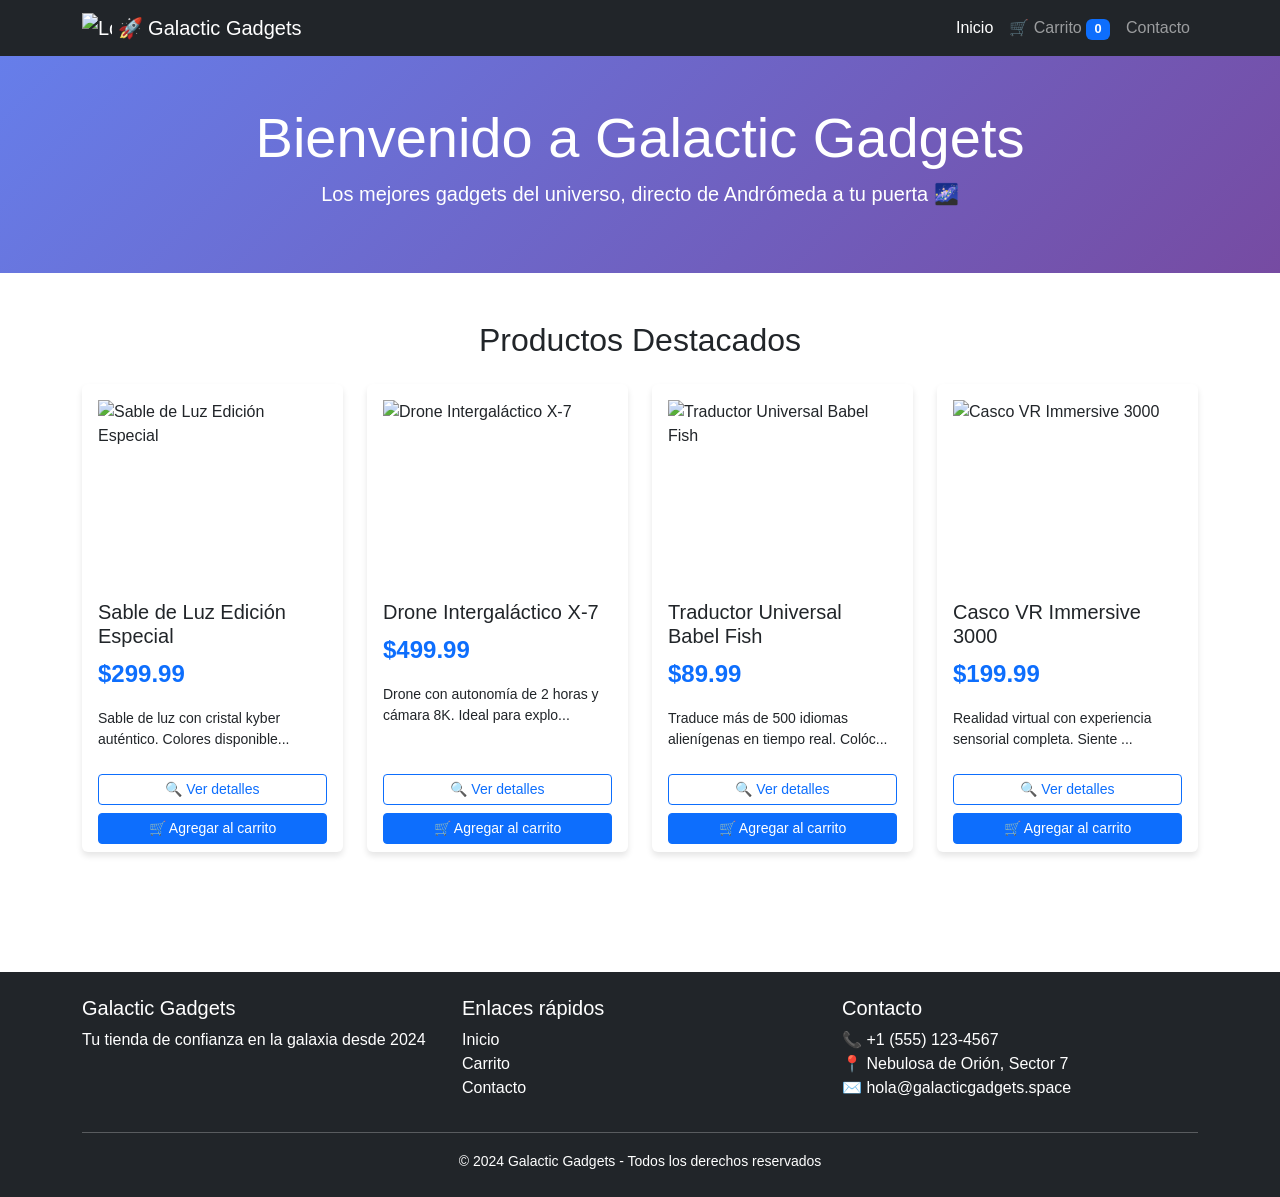
==== index.html @ 99296174 "docs: agregar enlace al repositorio en README" ====
<!DOCTYPE html>
<html lang="es">
<head>
    <meta charset="UTF-8">
    <meta name="viewport" content="width=device-width, initial-scale=1.0">
    <title>Galactic Gadgets | Inicio</title>
    
    <!-- Bootstrap CSS -->
    <link href="https://cdn.jsdelivr.net/npm/bootstrap@5.3.2/dist/css/bootstrap.min.css" rel="stylesheet">
    <!-- Estilos personalizados -->
    <link rel="stylesheet" href="assets/css/style.css">
</head>
<body>
    <!-- Header con Navbar -->
    <header>
        <nav class="navbar navbar-expand-lg navbar-dark bg-dark">
            <div class="container">
                <a class="navbar-brand" href="index.html">
                    <img src="https://cdn-icons-png.flaticon.com/512/483/483345.png" alt="Logo" width="30" height="30" class="d-inline-block align-top">
                    🚀 Galactic Gadgets
                </a>
                <button class="navbar-toggler" type="button" data-bs-toggle="collapse" data-bs-target="#navbarNav">
                    <span class="navbar-toggler-icon"></span>
                </button>
                <div class="collapse navbar-collapse" id="navbarNav">
                    <ul class="navbar-nav ms-auto">
                        <li class="nav-item">
                            <a class="nav-link active" href="index.html">Inicio</a>
                        </li>
                        <li class="nav-item">
                            <a class="nav-link" href="carrito.html">
                                🛒 Carrito 
                                <span class="badge bg-primary" id="contador-carrito">0</span>
                            </a>
                        </li>
                        <li class="nav-item">
                            <a class="nav-link" href="#contacto">Contacto</a>
                        </li>
                    </ul>
                </div>
            </div>
        </nav>
    </header>

    <!-- Main Content -->
    <main>
        <!-- Hero Section -->
        <section class="hero-section bg-light py-5">
            <div class="container text-center">
                <h1 class="display-4">Bienvenido a Galactic Gadgets</h1>
                <p class="lead">Los mejores gadgets del universo, directo de Andrómeda a tu puerta 🌌</p>
            </div>
        </section>

        <!-- Sección de Productos -->
        <section class="productos-section py-5">
            <div class="container">
                <h2 class="text-center mb-4">Productos Destacados</h2>
                
                <!-- Grid de productos -->
                <div class="row g-4" id="productos-container">
                    <!-- Los productos se cargarán dinámicamente con JS -->
                </div>
            </div>
        </section>
    </main>

    <!-- Footer -->
    <footer class="bg-dark text-white py-4 mt-5">
        <div class="container">
            <div class="row">
                <div class="col-md-4">
                    <h5>Galactic Gadgets</h5>
                    <p>Tu tienda de confianza en la galaxia desde 2024</p>
                </div>
                <div class="col-md-4">
                    <h5>Enlaces rápidos</h5>
                    <ul class="list-unstyled">
                        <li><a href="index.html" class="text-white text-decoration-none">Inicio</a></li>
                        <li><a href="carrito.html" class="text-white text-decoration-none">Carrito</a></li>
                        <li><a href="#" class="text-white text-decoration-none">Contacto</a></li>
                    </ul>
                </div>
                <div class="col-md-4">
                    <h5>Contacto</h5>
                    <p>📞 +1 (555) 123-4567<br>
                    📍 Nebulosa de Orión, Sector 7<br>
                    ✉️ hola@galacticgadgets.space</p>
                </div>
            </div>
            <hr class="my-3">
            <div class="text-center">
                <small>&copy; 2024 Galactic Gadgets - Todos los derechos reservados</small>
            </div>
        </div>
    </footer>

    <!-- Scripts -->
    <script src="https://cdn.jsdelivr.net/npm/bootstrap@5.3.2/dist/js/bootstrap.bundle.min.js"></script>
    <script src="assets/js/main.js"></script>
</body>
</html>
---- assets/css/style.css ----
/* Estilos personalizados para Galactic Gadgets */

/* Variables de colores */
:root {
    --primary: #6f42c1;
    --secondary: #20c997;
    --dark: #212529;
    --light: #f8f9fa;
}

/* Estilos generales */
body {
    font-family: 'Segoe UI', Tahoma, Geneva, Verdana, sans-serif;
    min-height: 100vh;
    display: flex;
    flex-direction: column;
}

main {
    flex: 1;
}

/* Hero section */
.hero-section {
    background: linear-gradient(135deg, #667eea 0%, #764ba2 100%);
    color: white;
}

/* Cards de productos */
.card {
    transition: transform 0.3s ease, box-shadow 0.3s ease;
    border: none;
    box-shadow: 0 4px 6px rgba(0,0,0,0.1);
}

.card:hover {
    transform: translateY(-5px);
    box-shadow: 0 8px 15px rgba(0,0,0,0.2);
}

.card-img-top {
    height: 200px;
    object-fit: cover;
}

/* Badge del carrito */
.badge {
    font-size: 0.8rem;
}

/* Footer */
footer {
    margin-top: auto;
}

footer a:hover {
    color: var(--secondary) !important;
}

/* Responsive */
@media (max-width: 768px) {
    .hero-section h1 {
        font-size: 2rem;
    }
    
    .card-img-top {
        height: 150px;
    }
}

/* Animaciones */
@keyframes fadeIn {
    from { opacity: 0; transform: translateY(20px); }
    to { opacity: 1; transform: translateY(0); }
}

.card {
    animation: fadeIn 0.5s ease-out;
}

/* Animaciones para notificaciones */
@keyframes slideIn {
    from {
        transform: translateX(100%);
        opacity: 0;
    }
    to {
        transform: translateX(0);
        opacity: 1;
    }
}

@keyframes slideOut {
    from {
        transform: translateX(0);
        opacity: 1;
    }
    to {
        transform: translateX(100%);
        opacity: 0;
    }
}
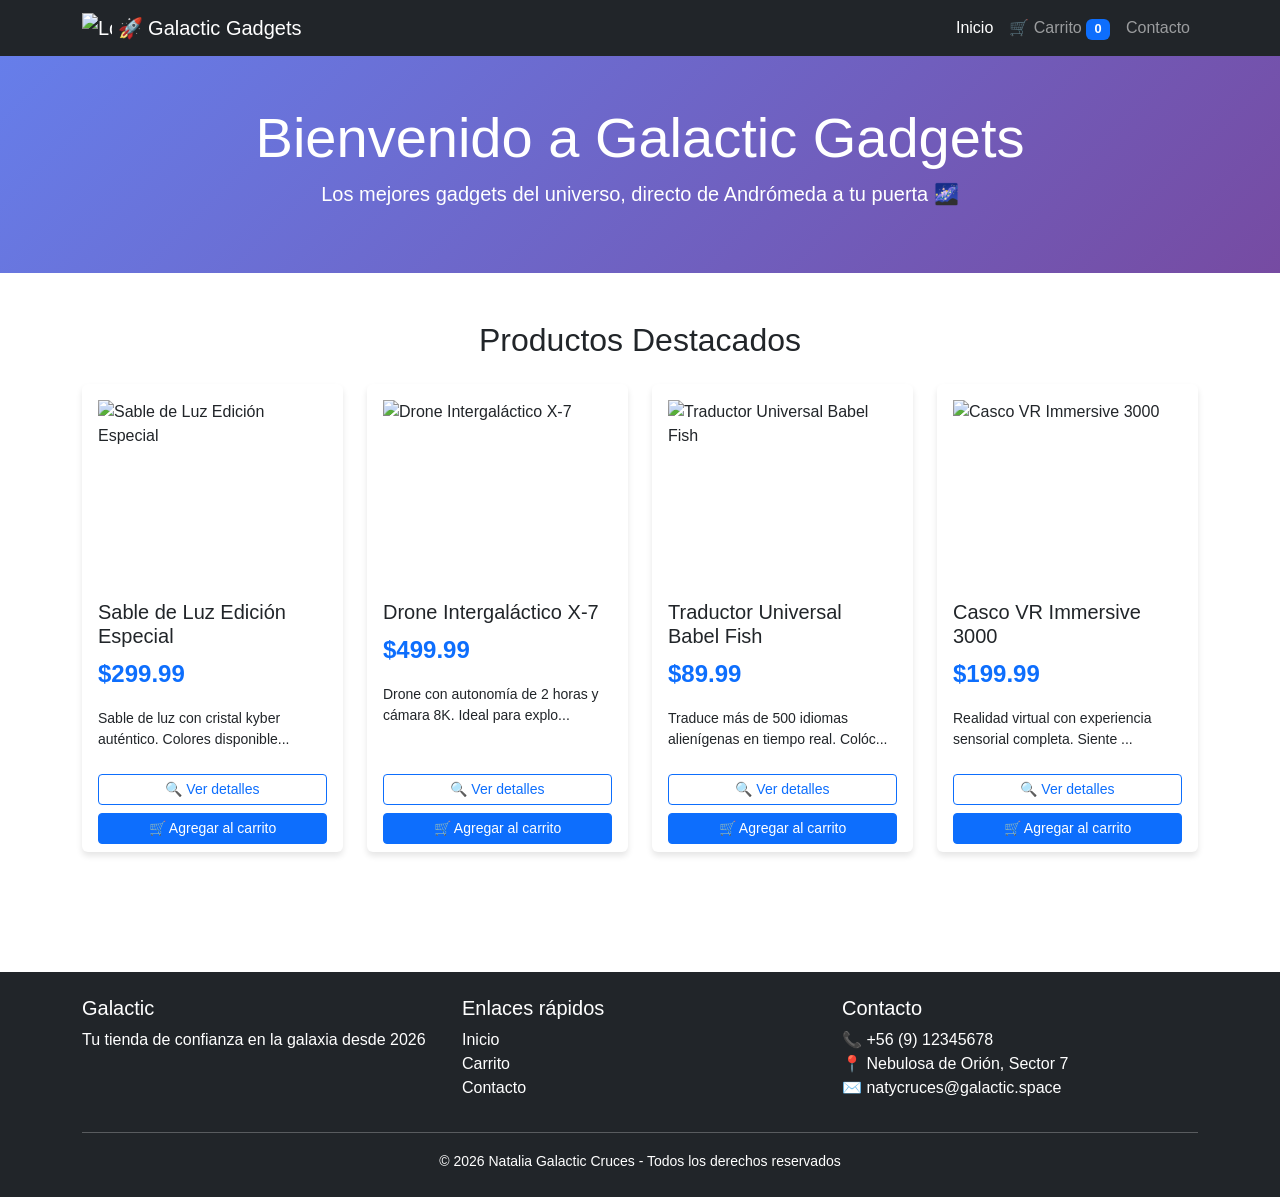
==== commit f92794ca: "docs: modifica nombres" ====
--- a/index.html
+++ b/index.html
@@ -70,8 +70,8 @@
         <div class="container">
             <div class="row">
                 <div class="col-md-4">
-                    <h5>Galactic Gadgets</h5>
-                    <p>Tu tienda de confianza en la galaxia desde 2024</p>
+                    <h5>Galactic</h5>
+                    <p>Tu tienda de confianza en la galaxia desde 2026</p>
                 </div>
                 <div class="col-md-4">
                     <h5>Enlaces rápidos</h5>
@@ -83,14 +83,14 @@
                 </div>
                 <div class="col-md-4">
                     <h5>Contacto</h5>
-                    <p>📞 +1 (555) 123-4567<br>
+                    <p>📞 +56 (9) 12345678<br>
                     📍 Nebulosa de Orión, Sector 7<br>
-                    ✉️ hola@galacticgadgets.space</p>
+                    ✉️ natycruces@galactic.space</p>
                 </div>
             </div>
             <hr class="my-3">
             <div class="text-center">
-                <small>&copy; 2024 Galactic Gadgets - Todos los derechos reservados</small>
+                <small>&copy; 2026 Natalia Galactic Cruces - Todos los derechos reservados</small>
             </div>
         </div>
     </footer>
